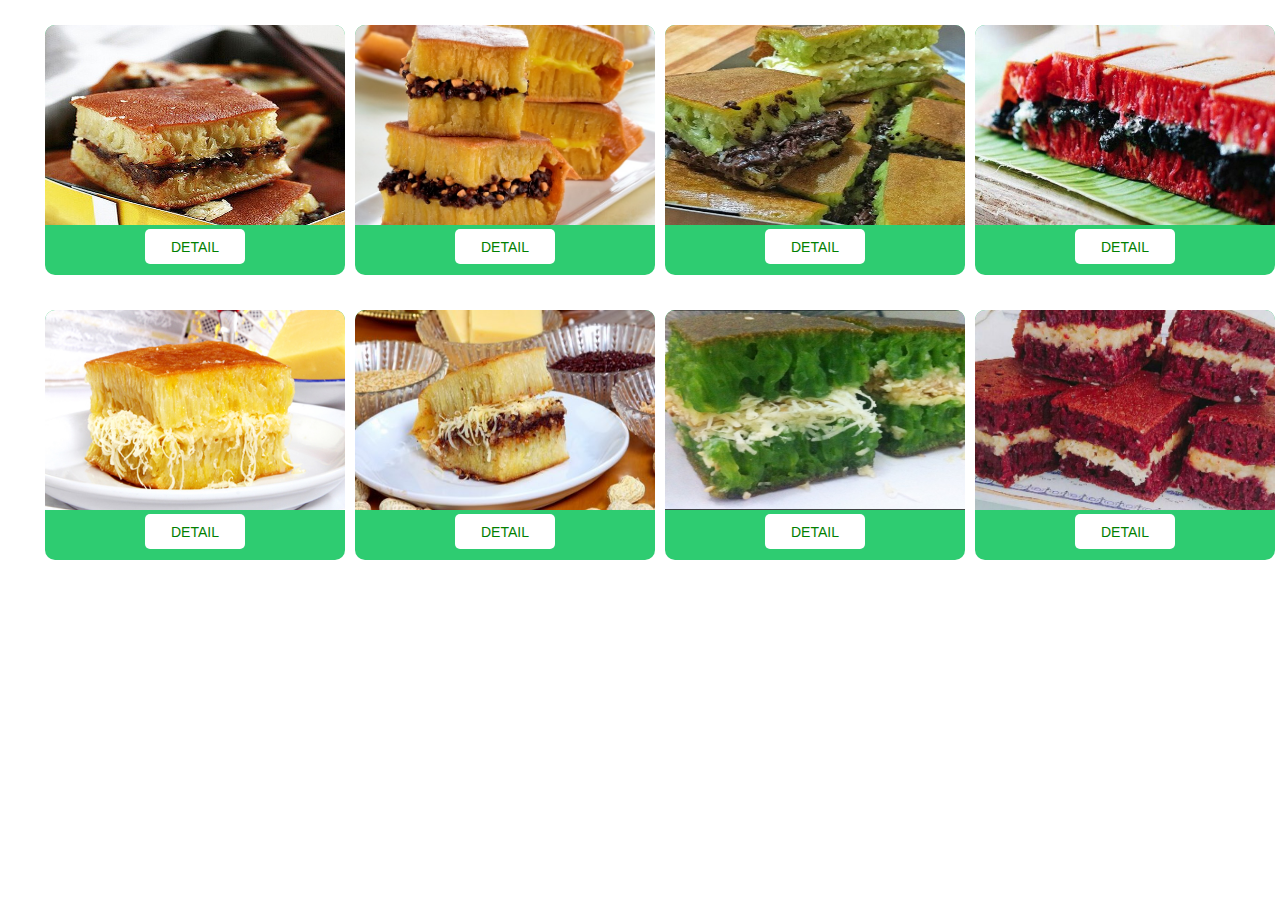
==== index.html @ 628e1d49 "Make assets directory and change firectory for css and images" ====
<!DOCTYPE html>
<html lang="en">

<head>
  <meta charset="UTF-8">
  <meta name="viewport" content="width=device-width, initial-scale=1.0">
  <meta http-equiv="X-UA-Compatible" content="ie=edge">
  <link rel="stylesheet" href="./assets/css/style.css">
  <title>Martabak_Manis | Catalog</title>
</head>

<body>
  <div class="main">
    <div class="box-food"><img src="./assets/img/martabak-coklat.jpg"><input id="martabak-coklat" class="box-food-button" type="button" value="Detail"></div>
    <div class="box-food"><img src="./assets/img/martabak-coklat-kacang.jpg"><input id="martabak-coklat-kacang" class="box-food-button" type="button" value="Detail"></div>
    <div class="box-food"><img src="./assets/img/martabak-coklat-pandan.jpg"><input id="martabak-coklat-pandan" class="box-food-button" type="button" value="Detail"></div>
    <div class="box-food"><img src="./assets/img/martabak-coklat-redvelvet.jpg"><input id="martabak-coklat-redvelvet" class="box-food-button" type="button" value="Detail"></div>
  </div>
  <div class="main">
    <div class="box-food"><img src="./assets/img/martabak-keju.jpg"><input id="martabak-keju" class="box-food-button" type="button" value="Detail"></div>
    <div class="box-food"><img src="./assets/img/martabak-keju-kacang-coklat.jpg"><input id="martabak-keju-kacang-coklat" class="box-food-button" type="button" value="Detail"></div>
    <div class="box-food"><img src="./assets/img/martabak-keju-pandan.jpeg"><input id="martabak-keju-pandan" class="box-food-button" type="button" value="Detail"></div>
    <div class="box-food"><img src="./assets/img/martabak-keju-redvelvet.jpg"><input id="martabak-keju-redvelvet" class="box-food-button" type="button" value="Detail"></div>
  </div>
</body>

</html>
---- assets/css/style.css ----
.main {
  width: 1200px;
  height: auto;
  display: flex;
  justify-content: flex-start;
  margin: 15px auto 15px auto;
}

.box-food {
  width: 300px;
  height: 250px;
  background-color: #2ecc71;
  margin: 10px 5px 10px 5px;
  border-radius: 10px;
  text-align: center;
}

.box-food img {
  width: 300px;
  height: 200px;
  border-top-left-radius: 10px;
  border-top-right-radius: 10px;
}

.box-food-button {
  width: 100px;
  height: 35px;
  background-color: white;
  border: none;
  color: green;
  border-radius: 5px;
  text-transform: uppercase;
  font-size: 14px;
}

.box-food-button:hover {
  text-decoration: none;
  color: #fff;
  background-color: #27ae60;
  cursor: pointer;
}
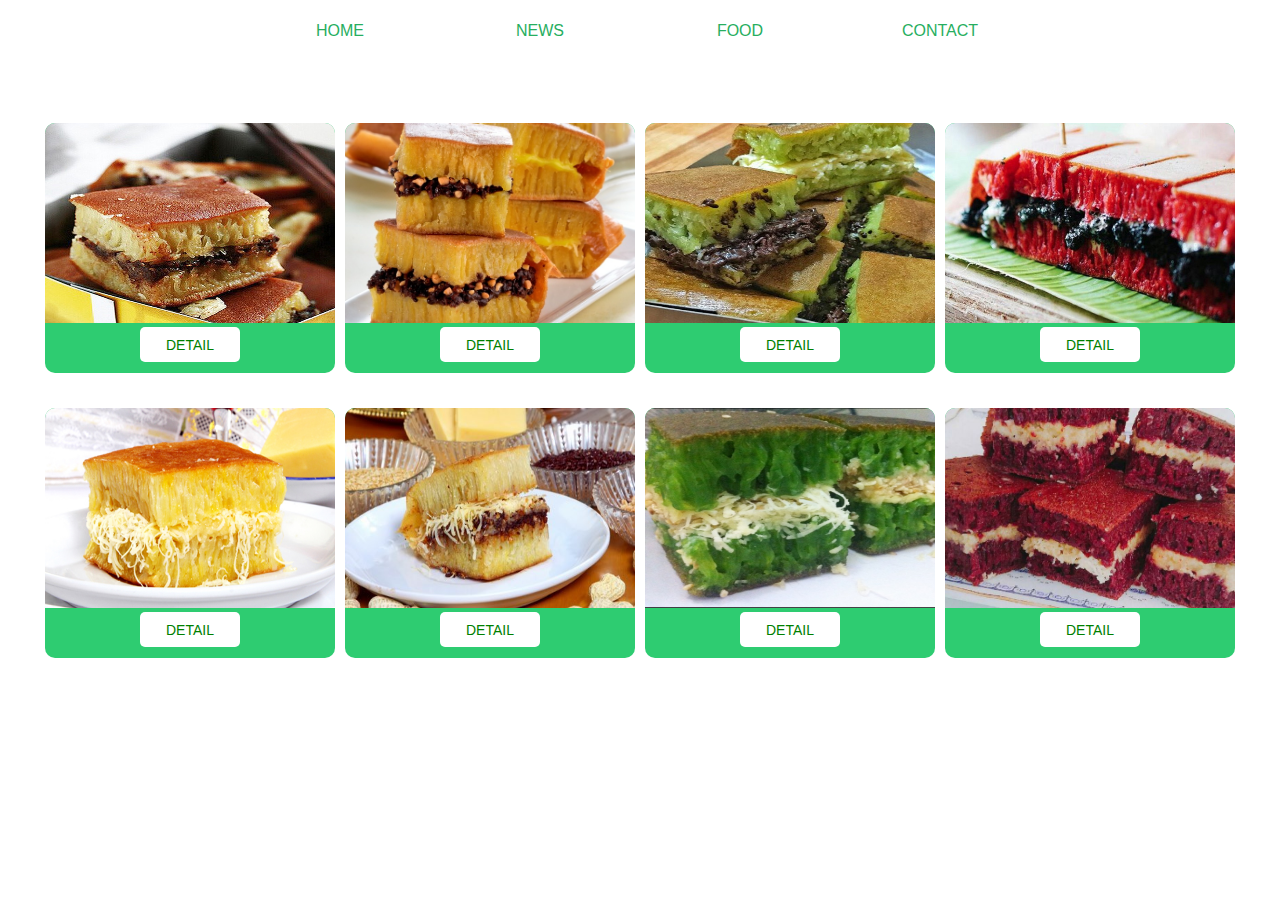
==== commit 6888e66a: "Merge branch 'master' of github.com:martabak-manis/food-catalog" ====
--- a/index.html
+++ b/index.html
@@ -10,6 +10,15 @@
 </head>
 
 <body>
+  <div class="nav-bar">
+    <ul>
+      <li><a href="#home">HOME</a></li>
+      <li><a href="#news">NEWS</a></li>
+      <li><a href="#contact">FOOD</a></li>
+      <li><a href="#about">CONTACT</a></li>
+    </ul>
+  </div>
+
   <div class="main">
     <div class="box-food"><img src="./assets/img/martabak-coklat.jpg"><input id="martabak-coklat" class="box-food-button" type="button" value="Detail"></div>
     <div class="box-food"><img src="./assets/img/martabak-coklat-kacang.jpg"><input id="martabak-coklat-kacang" class="box-food-button" type="button" value="Detail"></div>
@@ -22,6 +31,63 @@
     <div class="box-food"><img src="./assets/img/martabak-keju-pandan.jpeg"><input id="martabak-keju-pandan" class="box-food-button" type="button" value="Detail"></div>
     <div class="box-food"><img src="./assets/img/martabak-keju-redvelvet.jpg"><input id="martabak-keju-redvelvet" class="box-food-button" type="button" value="Detail"></div>
   </div>
+  <div id="martabak-coklat-modal" class="modal">
+    <div class="modal-content">
+      <span class="close">&times;</span>
+      <h4>Martabak Manis Coklat</h4>
+      <img src="" alt="">
+    </div>
+  </div>
+  <div id="martabak-coklat-kacang-modal" class="modal">
+    <div class="modal-content">
+      <span class="close">&times;</span>
+      <h4>Martabak Manis Coklat Kacang</h4>
+      <img src="" alt="">
+    </div>
+  </div>
+  <div id="martabak-coklat-pandan-modal" class="modal">
+    <div class="modal-content">
+      <span class="close">&times;</span>
+      <h4>Martabak Manis Coklat Pandan</h4>
+      <img src="" alt="">
+    </div>
+  </div>
+  <div id="martabak-coklat-redvelvet-modal" class="modal">
+    <div class="modal-content">
+      <span class="close">&times;</span>
+      <h4>Martabak Manis Coklat Redvelvet</h4>
+      <img src="" alt="">
+    </div>
+  </div>
+  <div id="martabak-keju-modal" class="modal">
+    <div class="modal-content">
+      <span class="close">&times;</span>
+      <h4>Martabak Manis Keju</h4>
+      <img src="" alt="">
+    </div>
+  </div>
+  <div id="martabak-keju-kacang-coklat-modal" class="modal">
+    <div class="modal-content">
+      <span class="close">&times;</span>
+      <h4>Martabak Manis Keju Coklat Kacang</h4>
+      <img src="" alt="">
+    </div>
+  </div>
+  <div id="martabak-keju-pandan-modal" class="modal">
+    <div class="modal-content">
+      <span class="close">&times;</span>
+      <h4>Martabak Manis Keju Pandan</h4>
+      <img src="" alt="">
+    </div>
+  </div>
+  <div id="martabak-keju-redvelvet-modal" class="modal">
+    <div class="modal-content">
+      <span class="close">&times;</span>
+      <h4>Martabak Manis Keju Redvelvet</h4>
+      <img src="" alt="">
+    </div>
+  </div>
+  <script src="./assets/js/main.js" charset="utf-8"></script>
 </body>
 
 </html>--- a/assets/css/style.css
+++ b/assets/css/style.css
@@ -1,3 +1,36 @@
+.nav-bar {
+  width: 800px;
+  margin: 0px auto 0px auto;
+  height: 90px;
+}
+
+ul {
+  list-style-type: none;
+  margin: 0;
+  padding: 0;
+  overflow: hidden;
+}
+
+li {
+  float: left;
+  width: 200px;
+}
+
+li a {
+  display: block;
+  color: #27ae60;
+  text-align: center;
+  padding: 14px 16px;
+  text-decoration: none;
+  font-size: 16px;
+  font-family: sans-serif;
+}
+
+li a:hover {
+  background-color: #fff;
+  border-bottom: 2px solid #27ae60;
+}
+
 .main {
   width: 1200px;
   height: auto;
@@ -7,7 +40,7 @@
 }
 
 .box-food {
-  width: 300px;
+  width: 25%;
   height: 250px;
   background-color: #2ecc71;
   margin: 10px 5px 10px 5px;
@@ -16,7 +49,7 @@
 }
 
 .box-food img {
-  width: 300px;
+  width: 100%;
   height: 200px;
   border-top-left-radius: 10px;
   border-top-right-radius: 10px;
@@ -38,4 +71,43 @@
   color: #fff;
   background-color: #27ae60;
   cursor: pointer;
-}+}
+
+.modal {
+    display: none;
+    position: fixed;
+    z-index: 1;
+    padding-top: 100px;
+    left: 0;
+    top: 0;
+    width: 100%;
+    height: 100%;
+    overflow: auto;
+    background-color: rgb(0,0,0);
+    background-color: rgba(0,0,0,0.4);
+}
+
+/* Modal Content */
+.modal-content {
+    width: 30%;
+    background-color: #fefefe;
+    margin: auto;
+    padding: 20px;
+    border: 1px solid #888;
+    text-align: center;
+}
+
+/* The Close Button */
+.close {
+    color: #aaaaaa;
+    float: right;
+    font-size: 28px;
+    font-weight: bold;
+}
+
+.close:hover,
+.close:focus {
+    color: #000;
+    text-decoration: none;
+    cursor: pointer;
+}
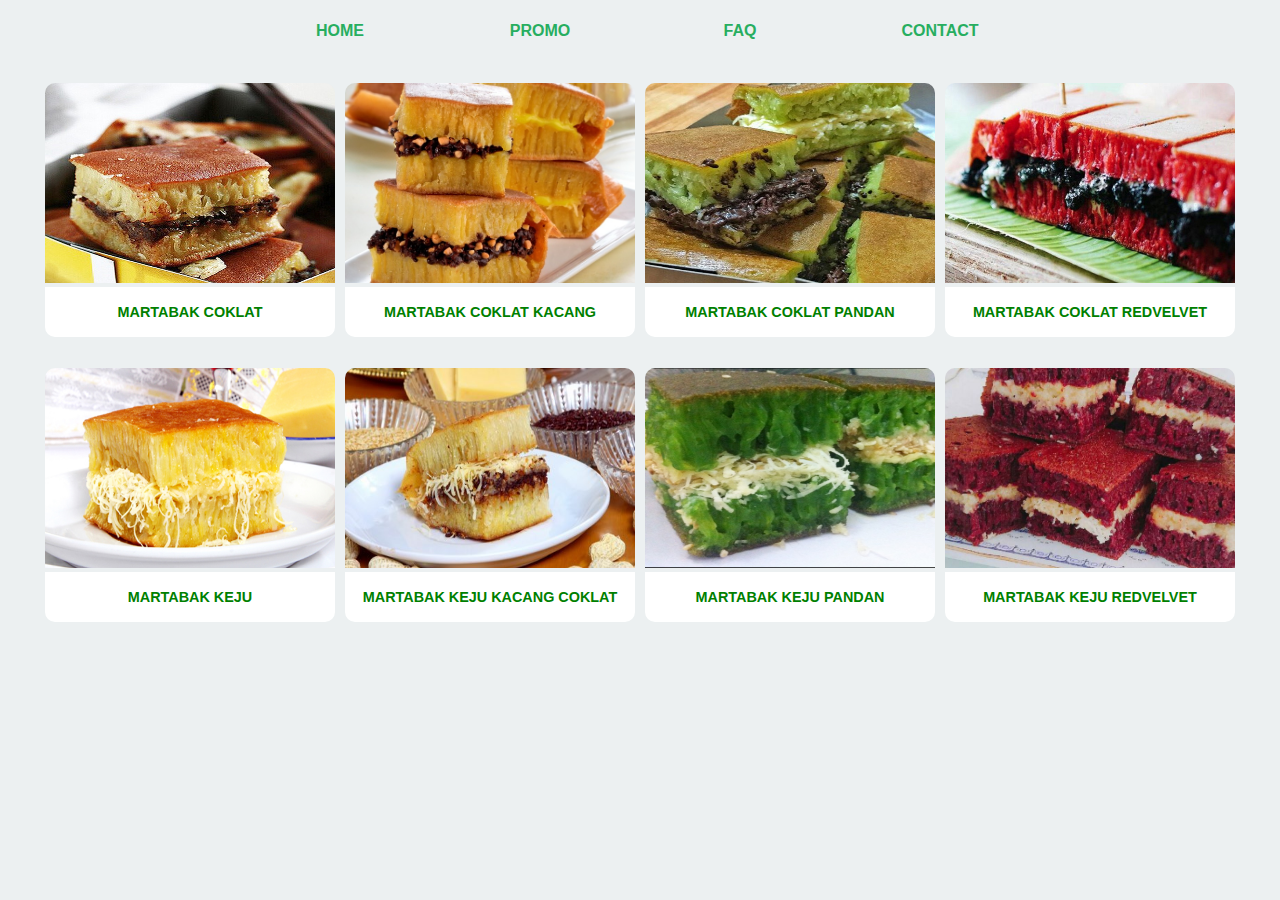
==== commit 58d94656: "Change navbar behaviour and, background, and button" ====
--- a/index.html
+++ b/index.html
@@ -13,76 +13,76 @@
   <div class="nav-bar">
     <ul>
       <li><a href="#home">HOME</a></li>
-      <li><a href="#news">NEWS</a></li>
-      <li><a href="#contact">FOOD</a></li>
+      <li><a href="#news">PROMO</a></li>
+      <li><a href="#contact">FAQ</a></li>
       <li><a href="#about">CONTACT</a></li>
     </ul>
   </div>
 
   <div class="main">
-    <div class="box-food"><img src="./assets/img/martabak-coklat.jpg"><input id="martabak-coklat" class="box-food-button" type="button" value="Detail"></div>
-    <div class="box-food"><img src="./assets/img/martabak-coklat-kacang.jpg"><input id="martabak-coklat-kacang" class="box-food-button" type="button" value="Detail"></div>
-    <div class="box-food"><img src="./assets/img/martabak-coklat-pandan.jpg"><input id="martabak-coklat-pandan" class="box-food-button" type="button" value="Detail"></div>
-    <div class="box-food"><img src="./assets/img/martabak-coklat-redvelvet.jpg"><input id="martabak-coklat-redvelvet" class="box-food-button" type="button" value="Detail"></div>
+    <div class="box-food"><img src="./assets/img/martabak-coklat.jpg"><input id="martabak-coklat" class="box-food-button" type="button" value="martabak coklat"></div>
+    <div class="box-food"><img src="./assets/img/martabak-coklat-kacang.jpg"><input id="martabak-coklat-kacang" class="box-food-button" type="button" value="martabak coklat kacang"></div>
+    <div class="box-food"><img src="./assets/img/martabak-coklat-pandan.jpg"><input id="martabak-coklat-pandan" class="box-food-button" type="button" value="martabak coklat pandan"></div>
+    <div class="box-food"><img src="./assets/img/martabak-coklat-redvelvet.jpg"><input id="martabak-coklat-redvelvet" class="box-food-button" type="button" value="martabak coklat redvelvet"></div>
   </div>
   <div class="main">
-    <div class="box-food"><img src="./assets/img/martabak-keju.jpg"><input id="martabak-keju" class="box-food-button" type="button" value="Detail"></div>
-    <div class="box-food"><img src="./assets/img/martabak-keju-kacang-coklat.jpg"><input id="martabak-keju-kacang-coklat" class="box-food-button" type="button" value="Detail"></div>
-    <div class="box-food"><img src="./assets/img/martabak-keju-pandan.jpeg"><input id="martabak-keju-pandan" class="box-food-button" type="button" value="Detail"></div>
-    <div class="box-food"><img src="./assets/img/martabak-keju-redvelvet.jpg"><input id="martabak-keju-redvelvet" class="box-food-button" type="button" value="Detail"></div>
+    <div class="box-food"><img src="./assets/img/martabak-keju.jpg"><input id="martabak-keju" class="box-food-button" type="button" value="martabak keju"></div>
+    <div class="box-food"><img src="./assets/img/martabak-keju-kacang-coklat.jpg"><input id="martabak-keju-kacang-coklat" class="box-food-button" type="button" value="martabak keju kacang coklat"></div>
+    <div class="box-food"><img src="./assets/img/martabak-keju-pandan.jpeg"><input id="martabak-keju-pandan" class="box-food-button" type="button" value="martabak keju pandan"></div>
+    <div class="box-food"><img src="./assets/img/martabak-keju-redvelvet.jpg"><input id="martabak-keju-redvelvet" class="box-food-button" type="button" value="martabak keju redvelvet"></div>
   </div>
   <div id="martabak-coklat-modal" class="modal">
     <div class="modal-content">
-      <span class="close">&times;</span>
+      <span id="close0" class="close">&times;</span>
       <h4>Martabak Manis Coklat</h4>
       <img src="" alt="">
     </div>
   </div>
   <div id="martabak-coklat-kacang-modal" class="modal">
     <div class="modal-content">
-      <span class="close">&times;</span>
+      <span id="close1" class="close">&times;</span>
       <h4>Martabak Manis Coklat Kacang</h4>
       <img src="" alt="">
     </div>
   </div>
   <div id="martabak-coklat-pandan-modal" class="modal">
     <div class="modal-content">
-      <span class="close">&times;</span>
+      <span id="close2" class="close">&times;</span>
       <h4>Martabak Manis Coklat Pandan</h4>
       <img src="" alt="">
     </div>
   </div>
   <div id="martabak-coklat-redvelvet-modal" class="modal">
     <div class="modal-content">
-      <span class="close">&times;</span>
+      <span id="close3" class="close">&times;</span>
       <h4>Martabak Manis Coklat Redvelvet</h4>
       <img src="" alt="">
     </div>
   </div>
   <div id="martabak-keju-modal" class="modal">
     <div class="modal-content">
-      <span class="close">&times;</span>
+      <span id="close4" class="close">&times;</span>
       <h4>Martabak Manis Keju</h4>
       <img src="" alt="">
     </div>
   </div>
   <div id="martabak-keju-kacang-coklat-modal" class="modal">
     <div class="modal-content">
-      <span class="close">&times;</span>
+      <span id="close5" class="close">&times;</span>
       <h4>Martabak Manis Keju Coklat Kacang</h4>
       <img src="" alt="">
     </div>
   </div>
   <div id="martabak-keju-pandan-modal" class="modal">
     <div class="modal-content">
-      <span class="close">&times;</span>
+      <span id="close6" class="close">&times;</span>
       <h4>Martabak Manis Keju Pandan</h4>
       <img src="" alt="">
     </div>
   </div>
   <div id="martabak-keju-redvelvet-modal" class="modal">
     <div class="modal-content">
-      <span class="close">&times;</span>
+      <span id="close7" class="close">&times;</span>
       <h4>Martabak Manis Keju Redvelvet</h4>
       <img src="" alt="">
     </div>
--- a/assets/css/style.css
+++ b/assets/css/style.css
@@ -1,7 +1,10 @@
+body{
+  background: #ecf0f1;
+}
 .nav-bar {
   width: 800px;
   margin: 0px auto 0px auto;
-  height: 90px;
+  height: 50px;
 }
 
 ul {
@@ -24,11 +27,11 @@
   text-decoration: none;
   font-size: 16px;
   font-family: sans-serif;
+  font-weight:700;
 }
 
 li a:hover {
-  background-color: #fff;
-  border-bottom: 2px solid #27ae60;
+  border-bottom: 5px solid #27ae60;
 }
 
 .main {
@@ -42,10 +45,10 @@
 .box-food {
   width: 25%;
   height: 250px;
-  background-color: #2ecc71;
   margin: 10px 5px 10px 5px;
   border-radius: 10px;
   text-align: center;
+  z-index: 5px;
 }
 
 .box-food img {
@@ -55,15 +58,24 @@
   border-top-right-radius: 10px;
 }
 
+.box-food img:hover {
+  background-color: #000;
+  opacity: 0.4;
+  color: #fff;
+}
+
 .box-food-button {
-  width: 100px;
-  height: 35px;
+  width: 100%;
+  height: 50px;
   background-color: white;
   border: none;
   color: green;
-  border-radius: 5px;
+  font-weight: 700;
+  border-bottom-right-radius: 10px;
+  border-bottom-left-radius: 10px;
   text-transform: uppercase;
-  font-size: 14px;
+  font-size: 0.9em;
+  z-index: 5px;
 }
 
 .box-food-button:hover {
@@ -74,40 +86,41 @@
 }
 
 .modal {
-    display: none;
-    position: fixed;
-    z-index: 1;
-    padding-top: 100px;
-    left: 0;
-    top: 0;
-    width: 100%;
-    height: 100%;
-    overflow: auto;
-    background-color: rgb(0,0,0);
-    background-color: rgba(0,0,0,0.4);
+  display: none;
+  position: fixed;
+  z-index: 1;
+  padding-top: 100px;
+  left: 0;
+  top: 0;
+  width: 100%;
+  height: 100%;
+  overflow: auto;
+  background-color: rgb(0, 0, 0);
+  background-color: rgba(0, 0, 0, 0.4);
 }
 
 /* Modal Content */
+
 .modal-content {
-    width: 30%;
-    background-color: #fefefe;
-    margin: auto;
-    padding: 20px;
-    border: 1px solid #888;
-    text-align: center;
+  width: 30%;
+  background-color: #fefefe;
+  margin: auto;
+  padding: 20px;
+  border: 1px solid #888;
+  text-align: center;
 }
 
 /* The Close Button */
+
 .close {
-    color: #aaaaaa;
-    float: right;
-    font-size: 28px;
-    font-weight: bold;
+  color: #aaaaaa;
+  float: right;
+  font-size: 28px;
+  font-weight: bold;
 }
 
-.close:hover,
-.close:focus {
-    color: #000;
-    text-decoration: none;
-    cursor: pointer;
+.close:hover, .close:focus {
+  color: #000;
+  text-decoration: none;
+  cursor: pointer;
 }
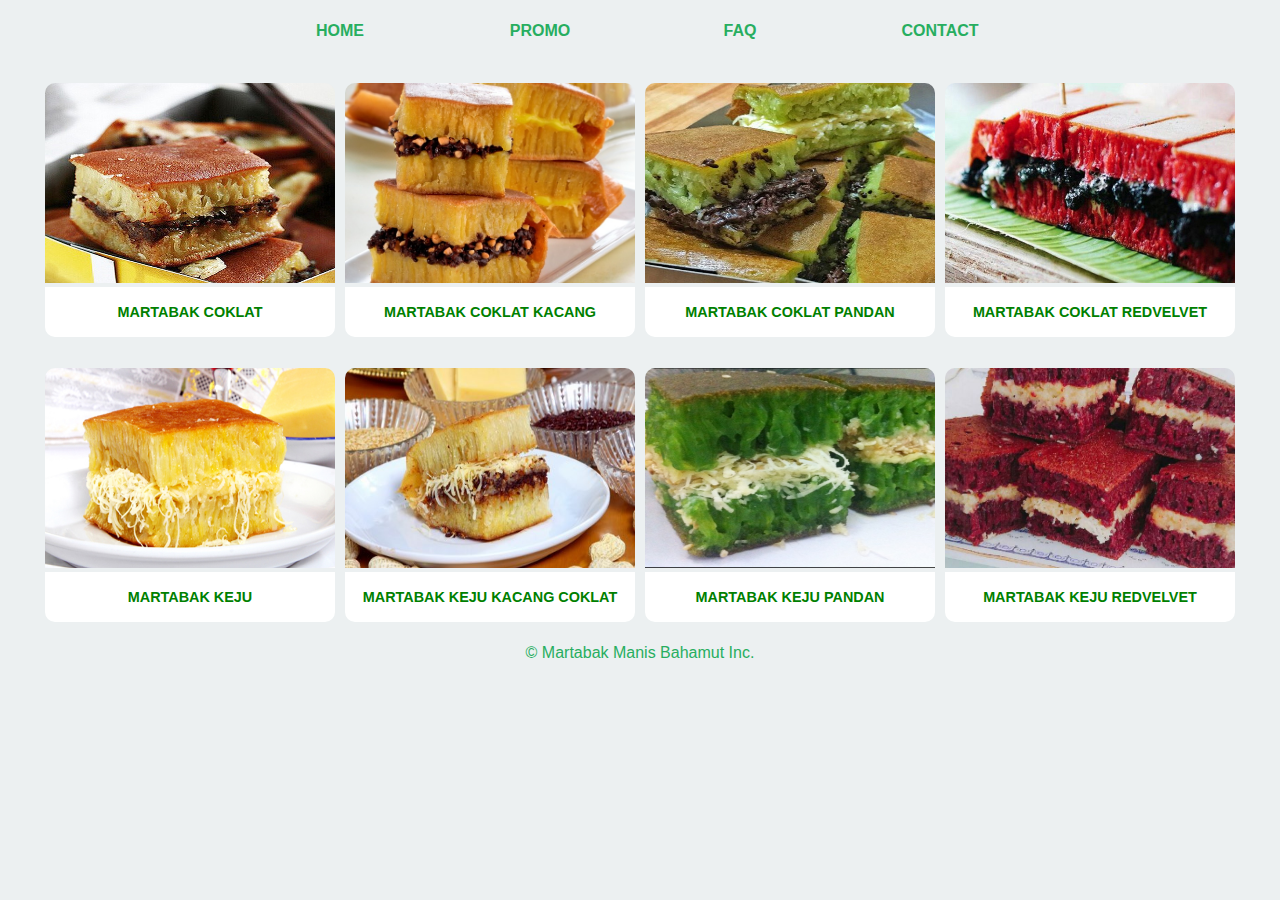
==== commit 11d41fa0: "Add contact page and update information from footer" ====
--- a/index.html
+++ b/index.html
@@ -12,10 +12,10 @@
 <body>
   <div class="nav-bar">
     <ul>
-      <li><a href="#home">HOME</a></li>
+      <li><a href="index.html">HOME</a></li>
       <li><a href="#news">PROMO</a></li>
-      <li><a href="#contact">FAQ</a></li>
-      <li><a href="#about">CONTACT</a></li>
+      <li><a href="faq.html">FAQ</a></li>
+      <li><a href="contact.html">CONTACT</a></li>
     </ul>
   </div>
 
@@ -35,58 +35,104 @@
     <div class="modal-content">
       <span id="close0" class="close">&times;</span>
       <h4>Martabak Manis Coklat</h4>
-      <img src="" alt="">
+
+      <div class="food-detail">
+        <img src="assets/img/martabak-coklat.jpg" alt="">
+        <h3>IDR 55,000</h3>
+      </div>
+
     </div>
   </div>
   <div id="martabak-coklat-kacang-modal" class="modal">
     <div class="modal-content">
       <span id="close1" class="close">&times;</span>
       <h4>Martabak Manis Coklat Kacang</h4>
-      <img src="" alt="">
+
+      <div class="food-detail">
+        <img src="assets/img/martabak-coklat-kacang.jpg" alt="">
+        <h3>IDR 65,000</h3>
+      </div>
+
     </div>
   </div>
   <div id="martabak-coklat-pandan-modal" class="modal">
     <div class="modal-content">
       <span id="close2" class="close">&times;</span>
       <h4>Martabak Manis Coklat Pandan</h4>
-      <img src="" alt="">
+
+      <div class="food-detail">
+        <img src="assets/img/martabak-coklat-pandan.jpg" alt="">
+        <h3>IDR 65,000</h3>
+      </div>
+
     </div>
   </div>
   <div id="martabak-coklat-redvelvet-modal" class="modal">
     <div class="modal-content">
       <span id="close3" class="close">&times;</span>
       <h4>Martabak Manis Coklat Redvelvet</h4>
-      <img src="" alt="">
+
+      <div class="food-detail">
+        <img src="assets/img/martabak-coklat-redvelvet.jpg" alt="">
+        <h3>IDR 125,000</h3>
+      </div>
+
     </div>
   </div>
   <div id="martabak-keju-modal" class="modal">
     <div class="modal-content">
       <span id="close4" class="close">&times;</span>
       <h4>Martabak Manis Keju</h4>
-      <img src="" alt="">
+
+      <div class="food-detail">
+        <img src="assets/img/martabak-keju.jpg" alt="">
+        <h3>IDR 55,000</h3>
+      </div>
+
     </div>
   </div>
   <div id="martabak-keju-kacang-coklat-modal" class="modal">
     <div class="modal-content">
       <span id="close5" class="close">&times;</span>
       <h4>Martabak Manis Keju Coklat Kacang</h4>
-      <img src="" alt="">
+
+      <div class="food-detail">
+        <img src="assets/img/martabak-keju-kacang-coklat.jpg" alt="">
+        <h3>IDR 85,000</h3>
+      </div>
+
+
     </div>
   </div>
   <div id="martabak-keju-pandan-modal" class="modal">
     <div class="modal-content">
       <span id="close6" class="close">&times;</span>
       <h4>Martabak Manis Keju Pandan</h4>
-      <img src="" alt="">
+
+      <div class="food-detail">
+        <img src="assets/img/martabak-keju-pandan.jpeg" alt="">
+        <h3>IDR 85,000</h3>
+      </div>
+
     </div>
   </div>
   <div id="martabak-keju-redvelvet-modal" class="modal">
     <div class="modal-content">
       <span id="close7" class="close">&times;</span>
       <h4>Martabak Manis Keju Redvelvet</h4>
-      <img src="" alt="">
+
+      <div class="food-detail">
+        <img src="assets/img/martabak-keju-redvelvet.jpg" alt="">
+        <h3>IDR 125,000</h3>
+      </div>
+
     </div>
   </div>
+  <footer class="footer">
+    <center>
+      <p>&copy; Martabak Manis Bahamut Inc.</p>
+    </center>
+  </footer>
   <script src="./assets/js/main.js" charset="utf-8"></script>
 </body>
 
--- a/assets/css/style.css
+++ b/assets/css/style.css
@@ -1,6 +1,8 @@
-body{
+body {
   background: #ecf0f1;
-}
+  font-family: sans-serif;
+}
+
 .nav-bar {
   width: 800px;
   margin: 0px auto 0px auto;
@@ -27,7 +29,7 @@
   text-decoration: none;
   font-size: 16px;
   font-family: sans-serif;
-  font-weight:700;
+  font-weight: 700;
 }
 
 li a:hover {
@@ -89,7 +91,7 @@
   display: none;
   position: fixed;
   z-index: 1;
-  padding-top: 100px;
+  padding-top: 30px;
   left: 0;
   top: 0;
   width: 100%;
@@ -103,11 +105,22 @@
 
 .modal-content {
   width: 30%;
+  height: auto;
   background-color: #fefefe;
+  padding: 10px;
   margin: auto;
-  padding: 20px;
   border: 1px solid #888;
   text-align: center;
+  border-radius: 10px;
+}
+
+.food-detail {
+  display: block;
+  margin: 0px auto 0px auto;
+}
+
+.food-detail img {
+  width: 200px;
 }
 
 /* The Close Button */
@@ -124,3 +137,95 @@
   text-decoration: none;
   cursor: pointer;
 }
+
+.footer {
+  color: #27ae60;
+  font-family: sans-serif;
+}
+
+.container {
+  margin: 0 auto;
+  padding: 4rem;
+  width: 48rem;
+}
+
+.accordion a {
+  position: relative;
+  display: -webkit-box;
+  display: -webkit-flex;
+  display: -ms-flexbox;
+  display: flex;
+  -webkit-box-orient: vertical;
+  -webkit-box-direction: normal;
+  -webkit-flex-direction: column;
+  -ms-flex-direction: column;
+  flex-direction: column;
+  width: 100%;
+  padding: 1rem 3rem 1rem 1rem;
+  color: #7288a2;
+  font-size: 1.15rem;
+  font-weight: 400;
+  border-bottom: 1px solid #e5e5e5;
+}
+
+.accordion a:hover, .accordion a:hover::after {
+  cursor: pointer;
+  color: #03b5d2;
+}
+
+.accordion a:hover::after {}
+
+.accordion a.active {
+  color: #03b5d2;
+  border-bottom: 1px solid #03b5d2;
+}
+
+.accordion a::after {
+  font-family: 'Ionicons';
+  content: '\f218';
+  position: absolute;
+  float: right;
+  right: 1rem;
+  font-size: 1rem;
+  color: #7288a2;
+  padding: 5px;
+  width: 30px;
+  height: 30px;
+  text-align: center;
+}
+
+.accordion a.active::after {
+  font-family: 'Ionicons';
+  content: '\f209';
+  color: #03b5d2;
+}
+
+.accordion .content {
+  opacity: 0;
+  padding: 0 1rem;
+  max-height: 0;
+  border-bottom: 1px solid #e5e5e5;
+  overflow: hidden;
+  clear: both;
+  -webkit-transition: all 0.2s ease 0.15s;
+  -o-transition: all 0.2s ease 0.15s;
+  transition: all 0.2s ease 0.15s;
+}
+
+.accordion .content p {
+  font-size: 1rem;
+  font-weight: 300;
+}
+
+.accordion .content.active {
+  opacity: 1;
+  padding: 1rem;
+  max-height: 100%;
+  -webkit-transition: all 0.35s ease 0.15s;
+  -o-transition: all 0.35s ease 0.15s;
+  transition: all 0.35s ease 0.15s;
+}
+
+.green{
+  color:#27ae60;
+}
